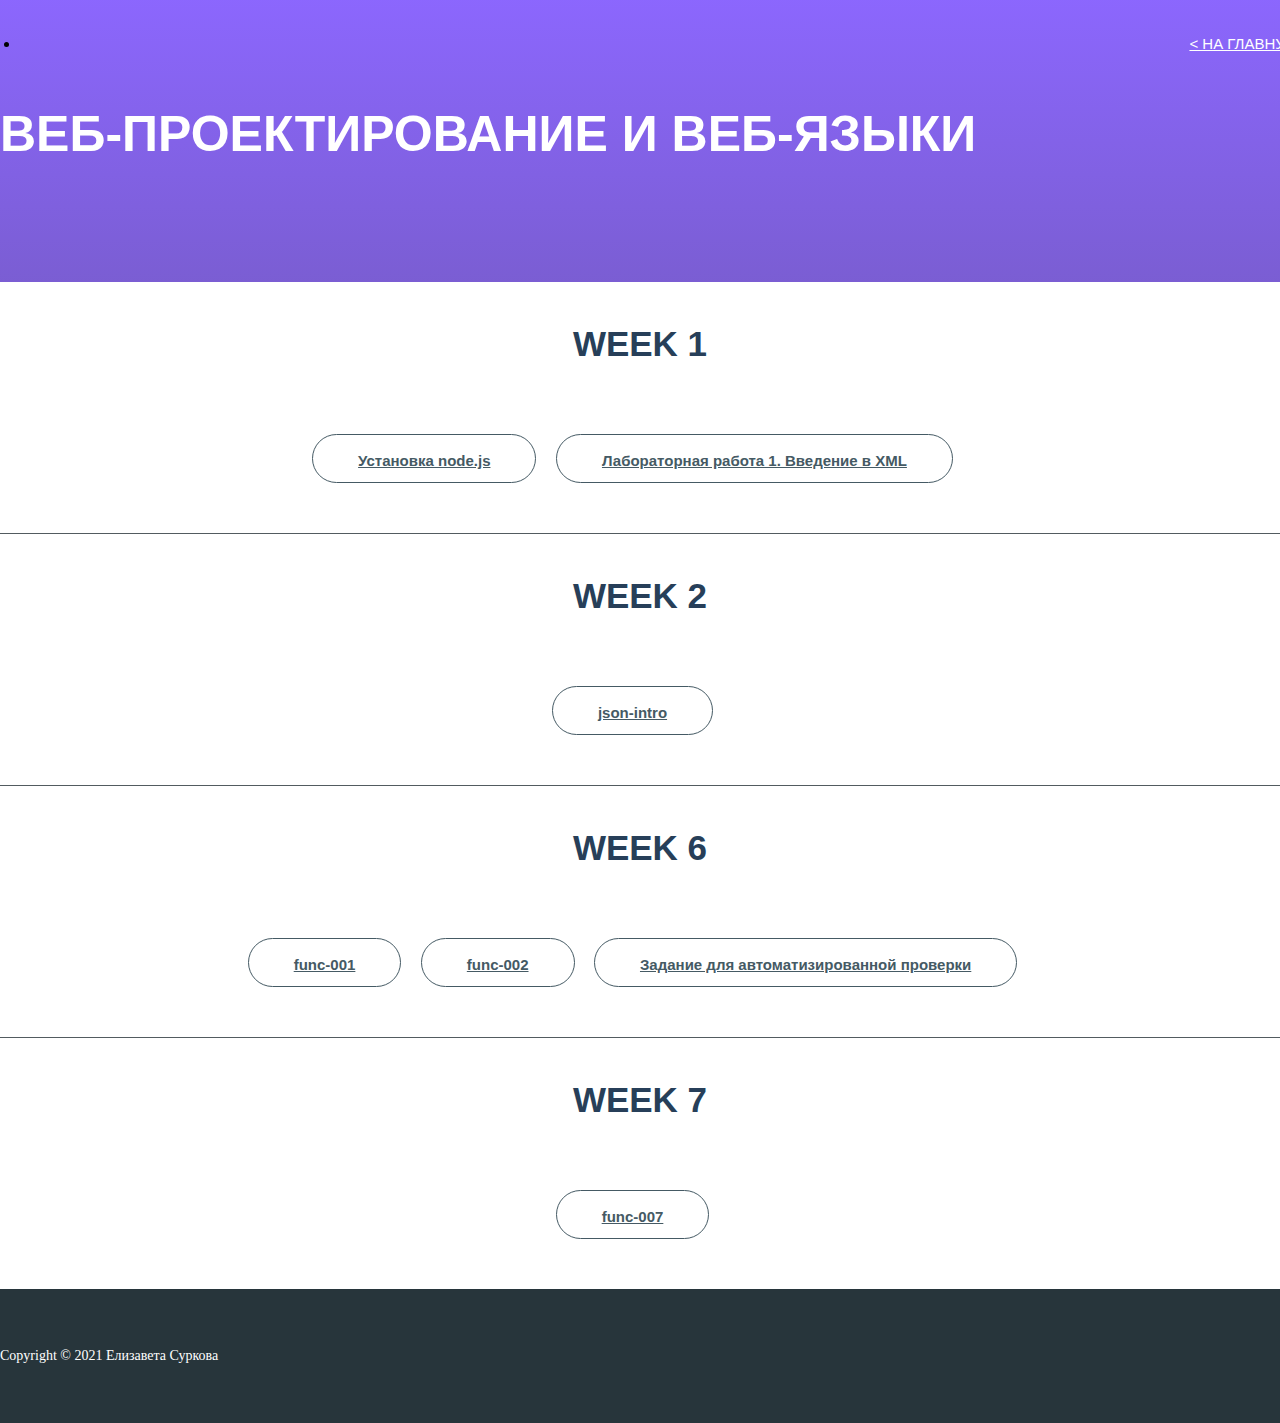
==== index.html @ 3513974c "Update index.html" ====
<!doctype html>
<html lang="ru">
<head>
  <meta charset="UTF-8">
  <title>Веб-проектирование и веб-языки</title>
  <link rel="shortcut icon" href="https://surkovaes.github.io/assets/images/logo.png" type="image/png">
  <link rel="stylesheet" href="https://surkovaes.github.io/assets/fonts/flat-icon/flaticon.css">
  <link rel="stylesheet" href="https://surkovaes.github.io/assets/bootstrap/css/bootstrap.min.css">
  <link rel="stylesheet" href="styles.css">
</head>
<body>
<div id="content-wrapper">
  <header class="header header_bg">
    <div class="container">
      <nav class="navbar">
          <ul class="nav navbar-nav">
            <li><a href="https://surkovaes.github.io/">< НА ГЛАВНУЮ</a></li>
      </nav>
      <div class="header_content text-center">
        <h1 class="header_content_title">ВЕБ-ПРОЕКТИРОВАНИЕ И ВЕБ-ЯЗЫКИ</h1>
      </div>
    </div>
  </header>

  <section class="portfolio">
    <div class="container">
      <div class="page-section">
        <h2 class="page-section_title" id="course2">WEEK 1</h2>
        <img class="page-section_title-style" src="https://surkovaes.github.io/assets/images/title-style.png" alt="">
        <div class="portfolio_button-group">
          <a class="button button_default" href="https://surkovaes.github.io/web-3sem/Week%201/Node%20Installation" target="_blank">Установка node.js</a>
          <a class="button button_default" href="https://surkovaes.github.io/web-3sem/Week%201/XMLT-001" target="_blank">Лабораторная работа 1. Введение в XML</a>
        </div>
      </div>
    </div>
    <hr style="border: 0;border-top: 1px solid #525B60;display:block;margin-top: 15px;">
    <div class="container">
      <div class="page-section">
        <h2 class="page-section_title" id="course2">WEEK 2</h2>
        <img class="page-section_title-style" src="https://surkovaes.github.io/assets/images/title-style.png" alt="">
        <div class="portfolio_button-group">
          <a class="button button_default" href="https://github.com/surkovaes/web-3sem/tree/master/Week%202/json_intro" target="_blank">json-intro</a>
        </div>
      </div>
    </div>
    <hr style="border: 0;border-top: 1px solid #525B60;display:block;margin-top: 15px;">
    <div class="container">
      <div class="page-section">
        <h2 class="page-section_title" id="course2">WEEK 6</h2>
        <img class="page-section_title-style" src="https://surkovaes.github.io/assets/images/title-style.png" alt="">
        <div class="portfolio_button-group">
          <a class="button button_default" href="#">func-001</a>
	  <a class="button button_default" href="#">func-002</a>
	  <a class="button button_default" href="#">Задание для автоматизированной проверки</a>
        </div>
      </div>
    </div>
    <hr style="border: 0;border-top: 1px solid #525B60;display:block;margin-top: 15px;">
    <div class="container">
      <div class="page-section">
        <h2 class="page-section_title" id="course2">WEEK 7</h2>
        <img class="page-section_title-style" src="https://surkovaes.github.io/assets/images/title-style.png" alt="">
        <div class="portfolio_button-group">
          <a class="button button_default" href="#">func-007</a>
        </div>
      </div>
    </div>
  </section>

  <footer class="footer footer_bg">
    <div class="container text-center">
      <p class="footer_copyright">Copyright &copy; 2021 Елизавета Суркова</p>
    </div>
  </footer>
</div>
</body>
</html>
---- styles.css ----
@font-face {
  font-family: 'Roboto';
  font-style: normal;
  font-weight: 400;
  src: url(../assets/fonts/Roboto-Regular.ttf);
}

@font-face {
  font-family: 'Roboto-Light';
  font-style: normal;
  font-weight: 300;
  src: url(../assets/fonts/Roboto-Light.ttf);
}

body{
  font-family: "Roboto", sans-serif;
  line-height: 1.8;
  width: 100%;
  height: 100%;
  margin: 0px;
  padding: 0px;
  overflow-x: hidden;
}

.header_bg{
  background: url("https://surkovaes.github.io/assets/images/web-background.jpg") no-repeat;
  background-size: cover;
  position: relative;
  z-index: 1;
}

.header_bg:after{
  content: '';
  position: absolute;
  left: 0;
  right: 0;
  top: 0;
  bottom: 0;
  background: -webkit-linear-gradient(90deg, rgba(108,76,206, .9) 0%, rgba(127,86,253, .9) 100%);
  z-index: -1;
}

.header_content{
  padding-top: 30px;
  padding-bottom: 70px;
}

.header_content_title{
  font-size: 50px;
  font-weight: bold;
  color: #fff;
  margin-top: 0;
}

.navbar .navbar-nav > li > a, .navbar .navbar-nav > li > a:focus{
  background-color: transparent;
  color: #fff;
}

.nav li a{
  font-size: 15px;
  float: right;
}

.navbar{
  padding-top:30px;
}

.navbar-nav {
  margin: 0px -20px;
}

.page-section{
	margin-top: 30px;
}

.page-section_title{
  font-size: 35px;
  color: #273f59;
  text-align: center;
  font-weight: bold;
}

.page-section_title-style{
  display: block;
  margin-right: auto;
  margin-left: auto;
  margin-bottom: 30px;
}

.button_default{
  color: #455a64;
  border: 1px solid #455a64;
  margin-right: 15px;
  padding: 12px 55px 12px 55px;
  font-weight: bold;
  border-radius: 30px;
  font-size: 15px;
}

.button_default:hover{
  background-color: #7F56FD;
  color: #fff;
  border: 1px solid #7F56FD;
}

.portfolio .button{
  display: inline-block;
  padding: 12px 45px 8px 45px;
  margin-bottom: 20px;
}

.portfolio_button-group{
  text-align: center;
  margin-bottom: 30px;
}

.footer{
  padding-top: 40px;
  padding-bottom: 40px;
  background-color: #27353B;
}

.footer_copyright{
  font-size: 14px;
  color: #fff;
  font-family: Roboto-Light;
}
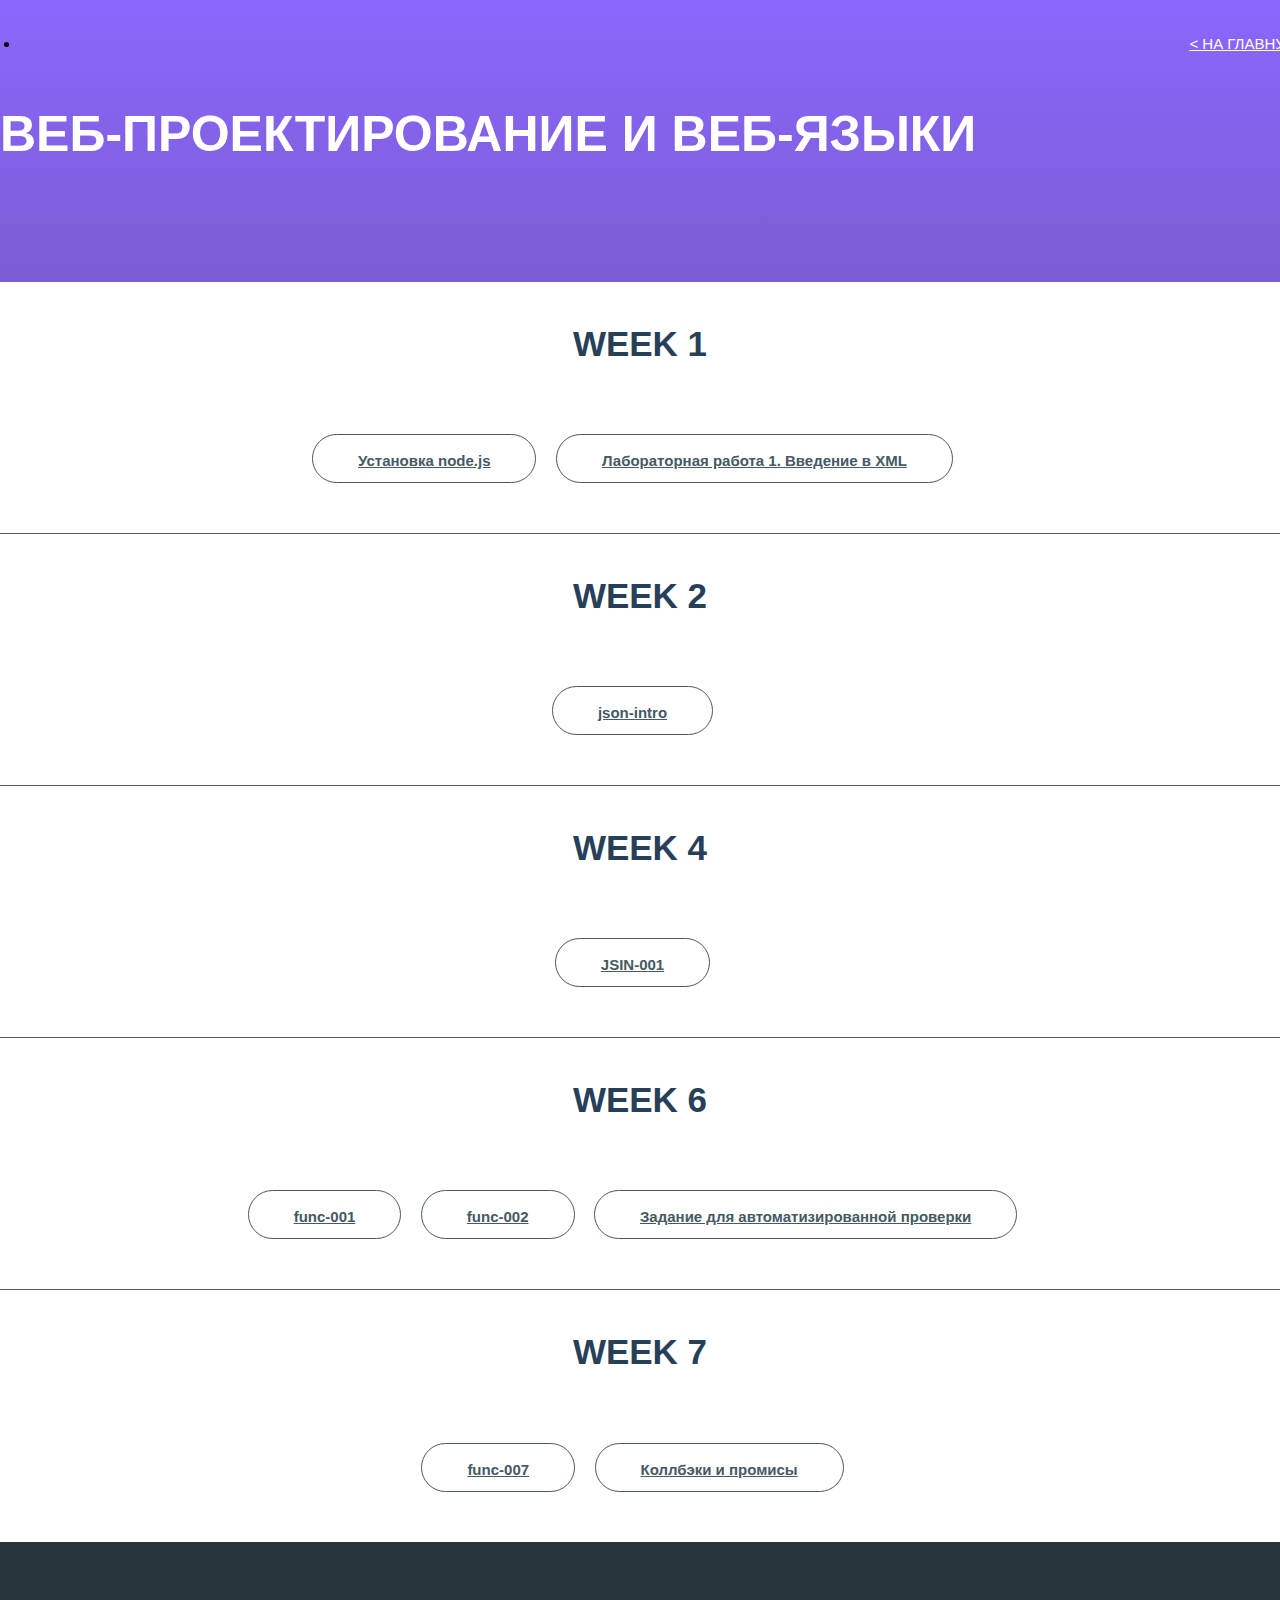
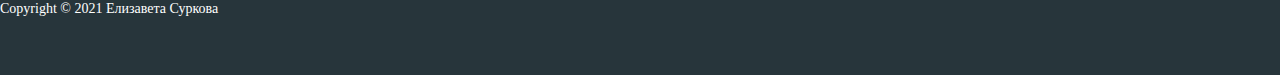
==== commit 0da3fc47: "Update index.html" ====
--- a/index.html
+++ b/index.html
@@ -39,7 +39,17 @@
         <h2 class="page-section_title" id="course2">WEEK 2</h2>
         <img class="page-section_title-style" src="https://surkovaes.github.io/assets/images/title-style.png" alt="">
         <div class="portfolio_button-group">
-          <a class="button button_default" href="https://github.com/surkovaes/web-3sem/tree/master/Week%202/json_intro" target="_blank">json-intro</a>
+          <a class="button button_default" href="https://surkovaes.github.io/web-3sem/Week%202/json_intro" target="_blank">json-intro</a>
+        </div>
+      </div>
+    </div>
+    <hr style="border: 0;border-top: 1px solid #525B60;display:block;margin-top: 15px;">
+    <div class="container">
+      <div class="page-section">
+        <h2 class="page-section_title" id="course2">WEEK 4</h2>
+        <img class="page-section_title-style" src="https://surkovaes.github.io/assets/images/title-style.png" alt="">
+        <div class="portfolio_button-group">
+          <a class="button button_default" href="https://kodaktor.ru/653f2cc" target="_blank">JSIN-001</a>
         </div>
       </div>
     </div>
@@ -49,9 +59,9 @@
         <h2 class="page-section_title" id="course2">WEEK 6</h2>
         <img class="page-section_title-style" src="https://surkovaes.github.io/assets/images/title-style.png" alt="">
         <div class="portfolio_button-group">
-          <a class="button button_default" href="#">func-001</a>
-	  <a class="button button_default" href="#">func-002</a>
-	  <a class="button button_default" href="#">Задание для автоматизированной проверки</a>
+          <a class="button button_default" href="https://kodaktor.ru/click_6275c" target="_blank">func-001</a>
+	  <a class="button button_default" href="https://kodaktor.ru/click_5b178" target="_blank">func-002</a>
+	  <a class="button button_default" href="https://kodaktor.ru/88f7bc1_864c2" target="_blank">Задание для автоматизированной проверки</a>
         </div>
       </div>
     </div>
@@ -61,7 +71,8 @@
         <h2 class="page-section_title" id="course2">WEEK 7</h2>
         <img class="page-section_title-style" src="https://surkovaes.github.io/assets/images/title-style.png" alt="">
         <div class="portfolio_button-group">
-          <a class="button button_default" href="#">func-007</a>
+          <a class="button button_default" href="https://kodaktor.ru/2654b1a target="_blank">func-007</a>
+	  <a class="button button_default" href="https://kodaktor.ru/19112020_e9078 target="_blank">Коллбэки и промисы</a>
         </div>
       </div>
     </div>
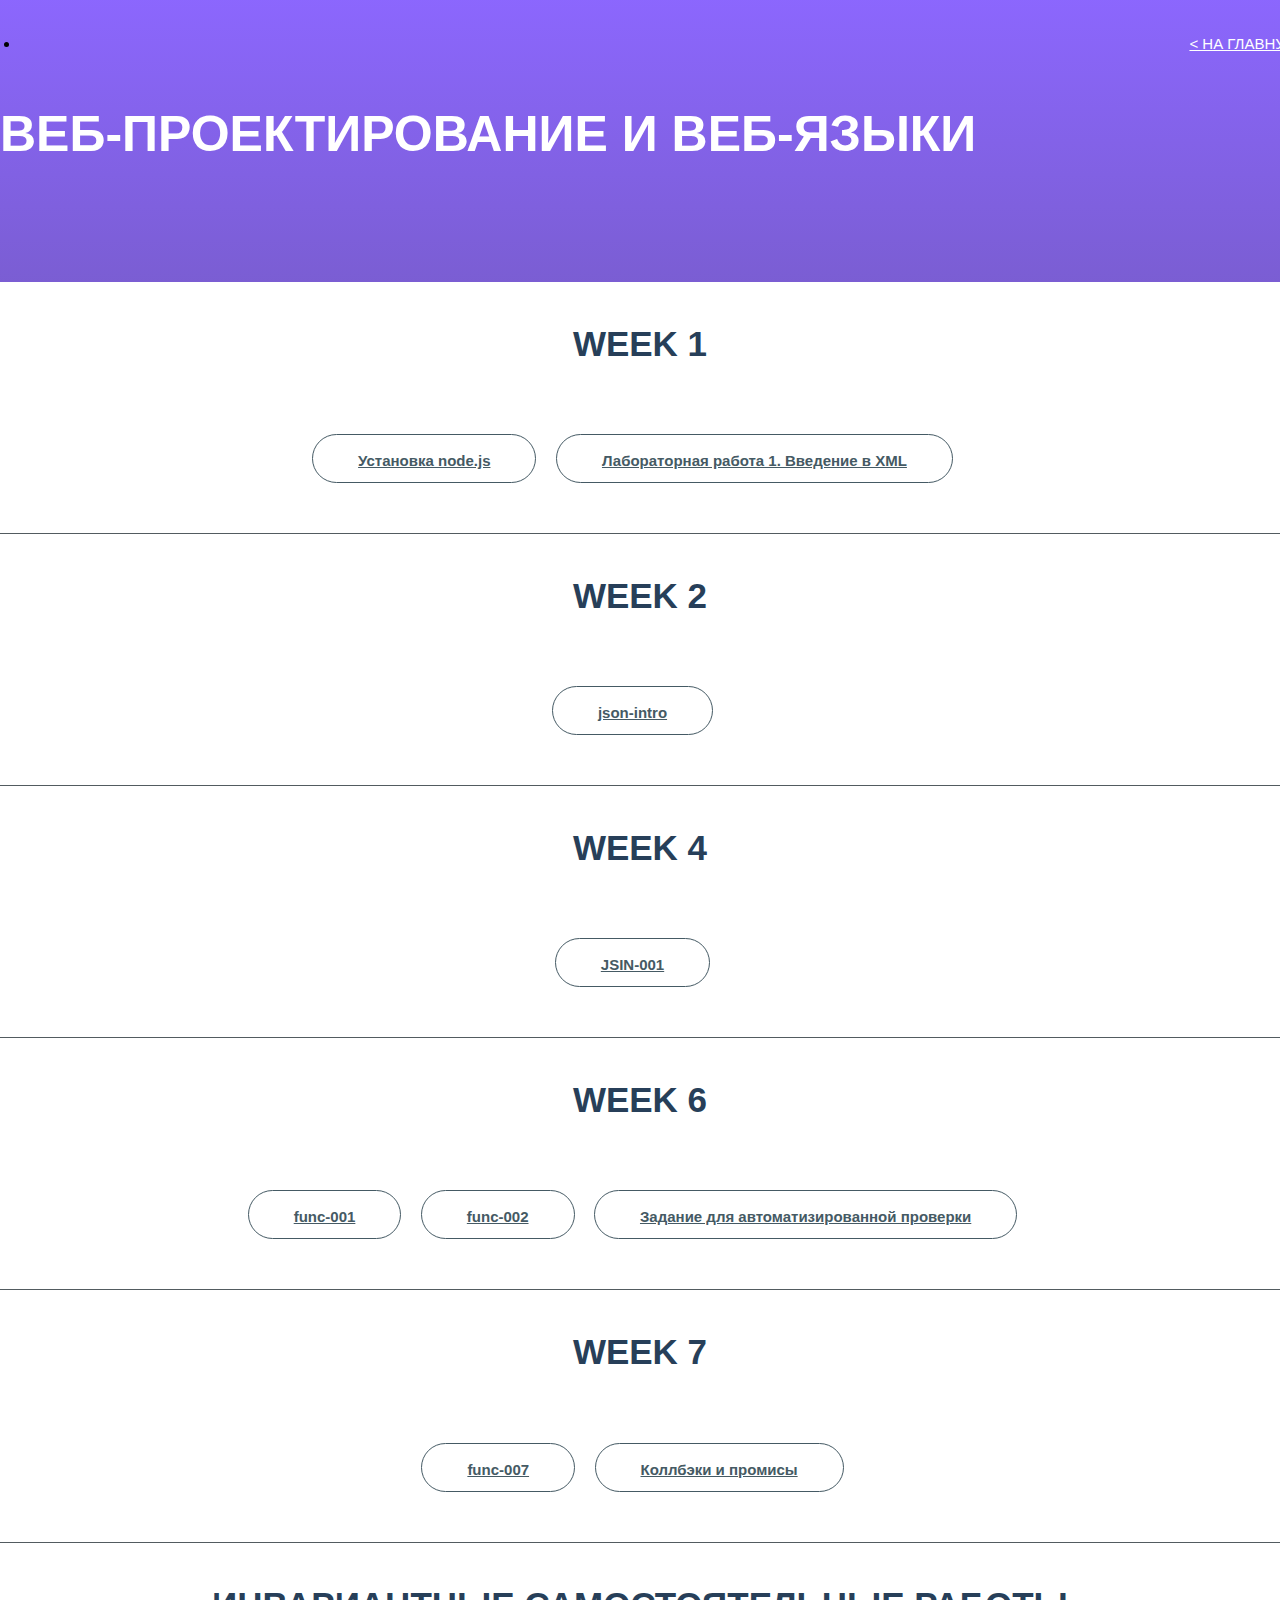
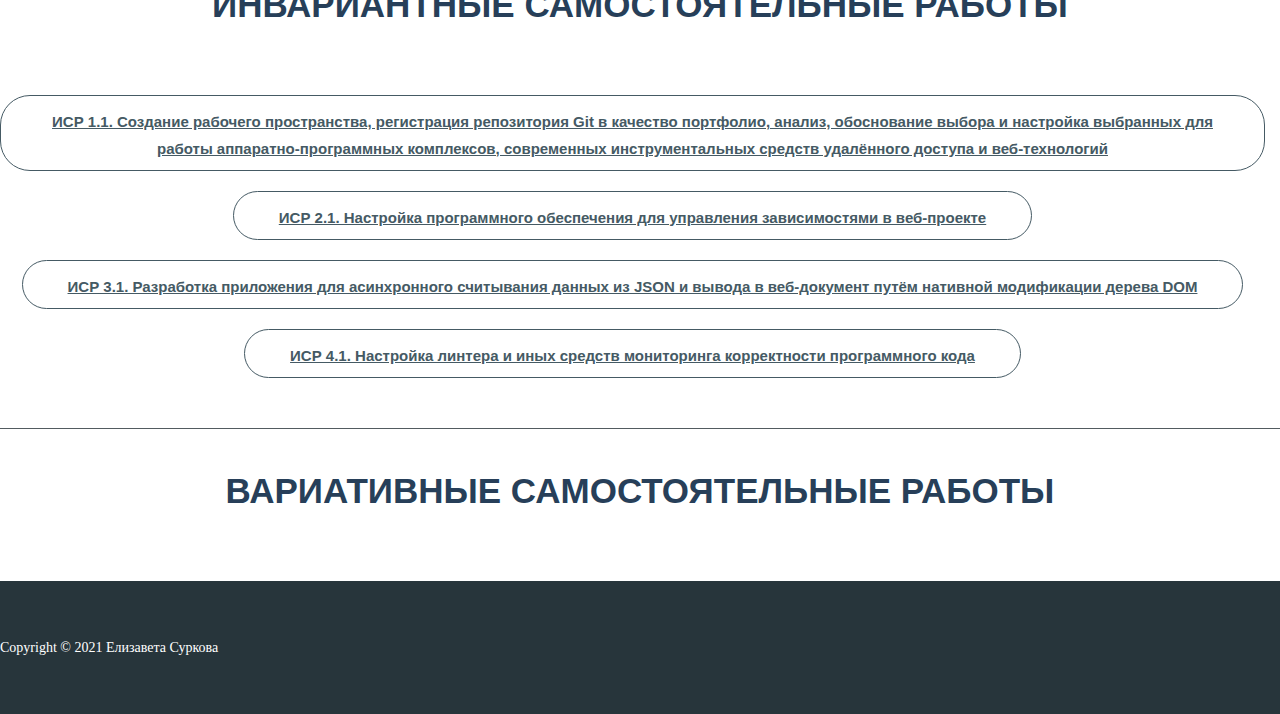
==== commit 5373a9f7: "Update index.html" ====
--- a/index.html
+++ b/index.html
@@ -71,8 +71,30 @@
         <h2 class="page-section_title" id="course2">WEEK 7</h2>
         <img class="page-section_title-style" src="https://surkovaes.github.io/assets/images/title-style.png" alt="">
         <div class="portfolio_button-group">
-          <a class="button button_default" href="https://kodaktor.ru/2654b1a target="_blank">func-007</a>
-	  <a class="button button_default" href="https://kodaktor.ru/19112020_e9078 target="_blank">Коллбэки и промисы</a>
+          <a class="button button_default" href="https://kodaktor.ru/2654b1a" target="_blank">func-007</a>
+	  <a class="button button_default" href="https://kodaktor.ru/19112020_e9078" target="_blank">Коллбэки и промисы</a>
+        </div>
+      </div>
+    </div>
+    <hr style="border: 0;border-top: 1px solid #525B60;display:block;margin-top: 15px;">
+    <div class="container">
+      <div class="page-section">
+        <h2 class="page-section_title" id="course2">ИНВАРИАНТНЫЕ САМОСТОЯТЕЛЬНЫЕ РАБОТЫ</h2>
+        <img class="page-section_title-style" src="https://surkovaes.github.io/assets/images/title-style.png" alt="">
+        <div class="portfolio_button-group">
+	  <a class="button button_default" href="isr/theme1.html" target="_blank">ИСР 1.1. Создание рабочего пространства, регистрация репозитория Git в качество портфолио, анализ, обоснование выбора и настройка выбранных для работы аппаратно-программных комплексов, современных инструментальных средств удалённого доступа и веб-технологий</a>
+	  <a class="button button_default" href="isr/theme2.html" target="_blank">ИСР 2.1. Настройка программного обеспечения для управления зависимостями в веб-проекте</a>
+	  <a class="button button_default" href="isr/theme3.html" target="_blank">ИСР 3.1. Разработка приложения для асинхронного считывания данных из JSON и вывода в веб-документ путём нативной модификации дерева DOM</a>
+	  <a class="button button_default" href="isr/theme4.html" target="_blank">ИСР 4.1. Настройка линтера и иных средств мониторинга корректности программного кода</a>
+        </div>
+      </div>
+    </div>
+    <hr style="border: 0;border-top: 1px solid #525B60;display:block;margin-top: 15px;">
+    <div class="container">
+      <div class="page-section">
+        <h2 class="page-section_title" id="course2">ВАРИАТИВНЫЕ САМОСТОЯТЕЛЬНЫЕ РАБОТЫ</h2>
+        <img class="page-section_title-style" src="https://surkovaes.github.io/assets/images/title-style.png" alt="">
+        <div class="portfolio_button-group">
         </div>
       </div>
     </div>
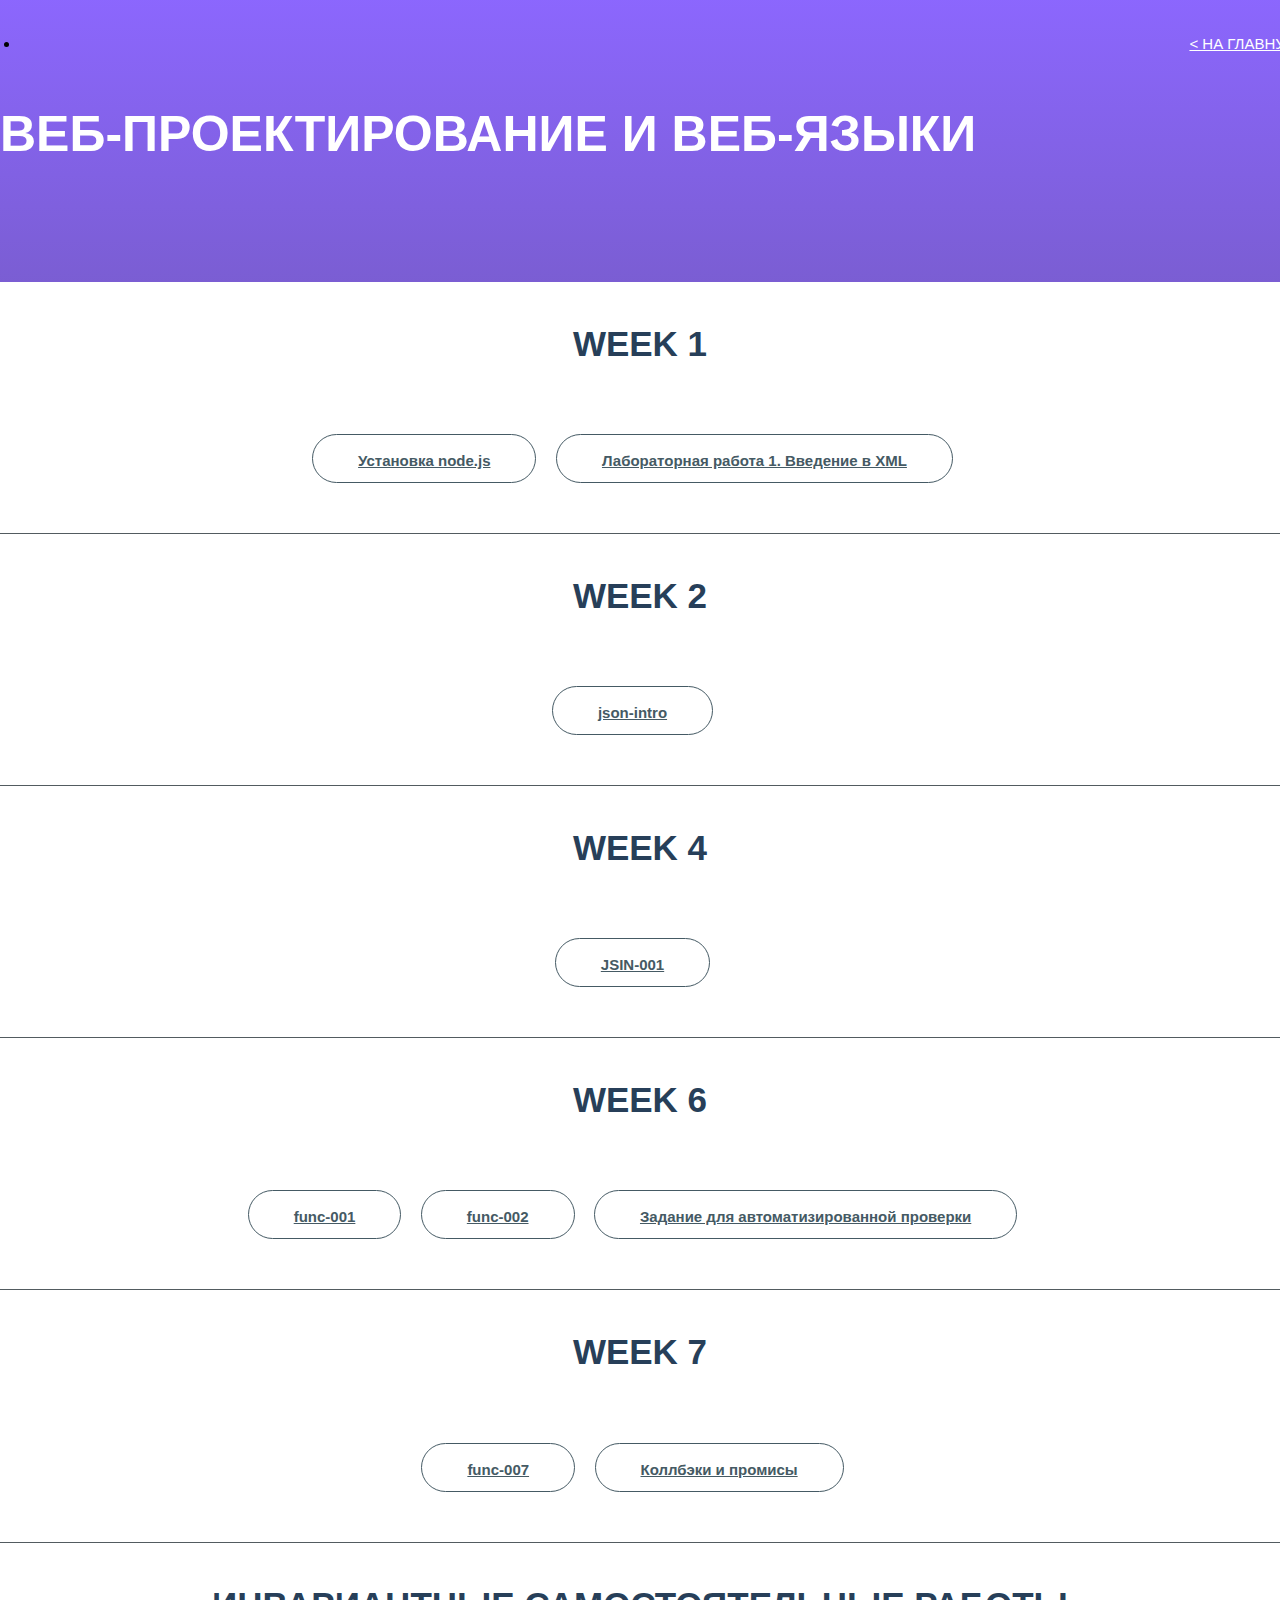
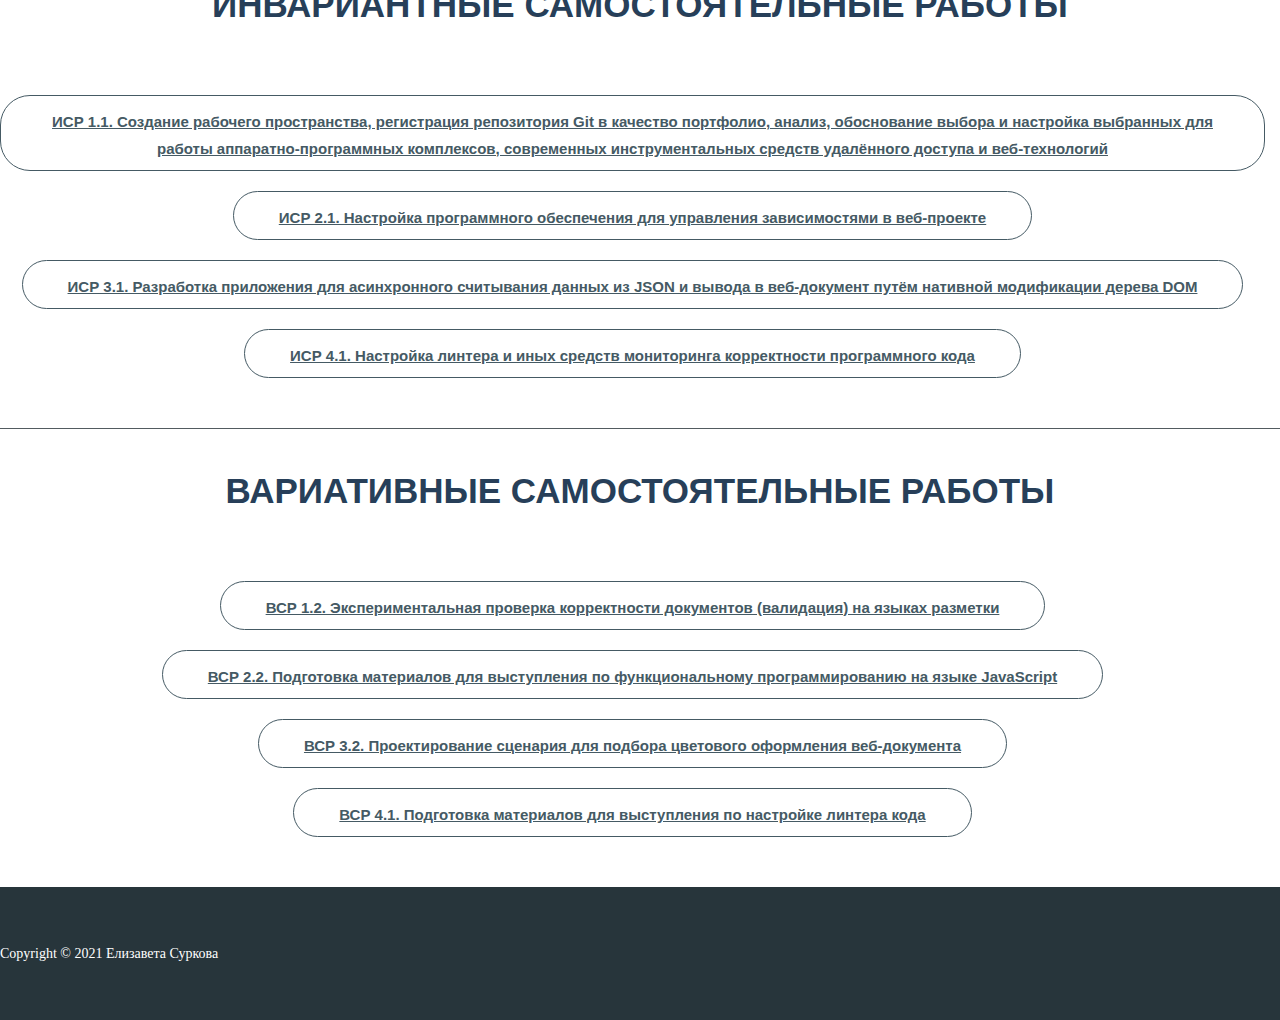
==== commit d1ad52e6: "Update index.html" ====
--- a/index.html
+++ b/index.html
@@ -95,6 +95,10 @@
         <h2 class="page-section_title" id="course2">ВАРИАТИВНЫЕ САМОСТОЯТЕЛЬНЫЕ РАБОТЫ</h2>
         <img class="page-section_title-style" src="https://surkovaes.github.io/assets/images/title-style.png" alt="">
         <div class="portfolio_button-group">
+	  <a class="button button_default" href="vsr/theme1.html" target="_blank">ВСР 1.2. Экспериментальная проверка корректности документов (валидация) на языках разметки</a>
+	  <a class="button button_default" href="vsr/theme2.html" target="_blank">ВСР 2.2. Подготовка материалов для выступления по функциональному программированию на языке JavaScript</a>
+	  <a class="button button_default" href="vsr/theme3.html" target="_blank">ВСР 3.2. Проектирование сценария для подбора цветового оформления веб-документа</a>
+	  <a class="button button_default" href="vsr/theme4.html" target="_blank">ВСР 4.1. Подготовка материалов для выступления по настройке линтера кода</a>
         </div>
       </div>
     </div>
